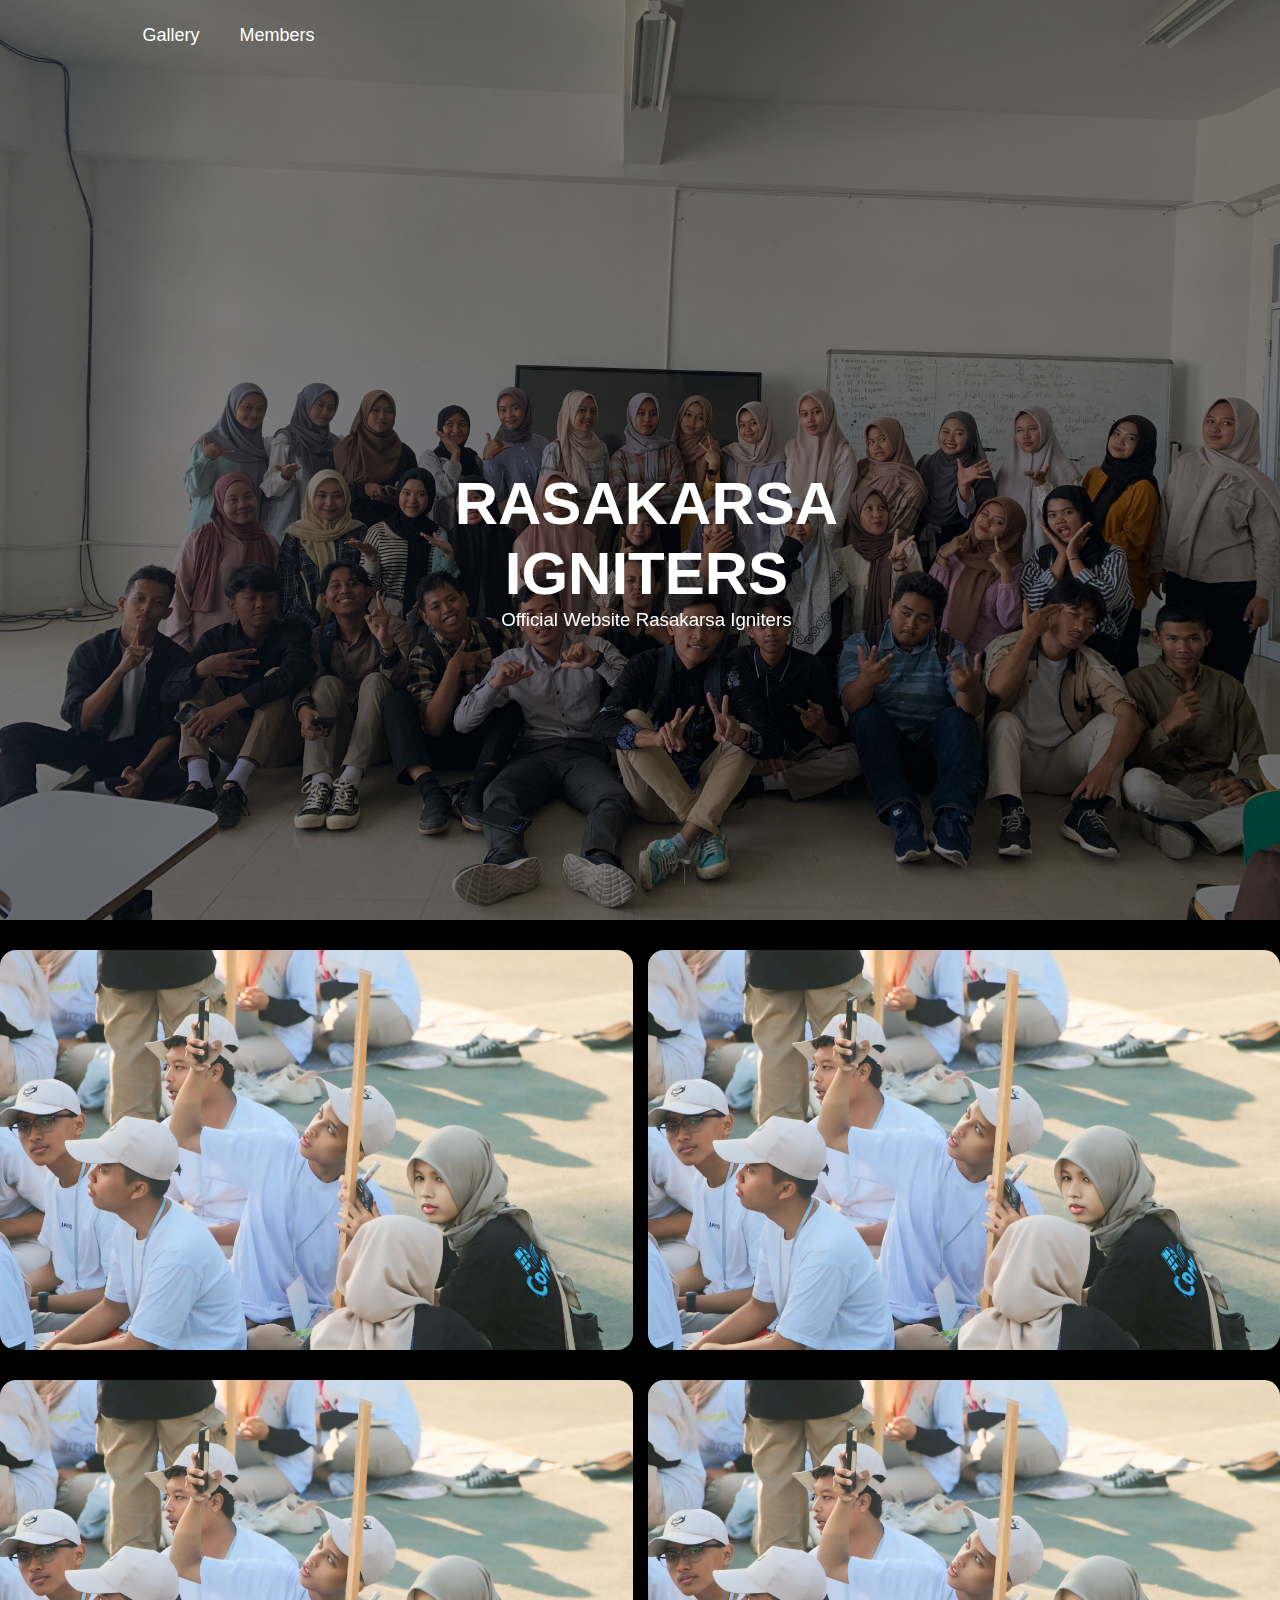
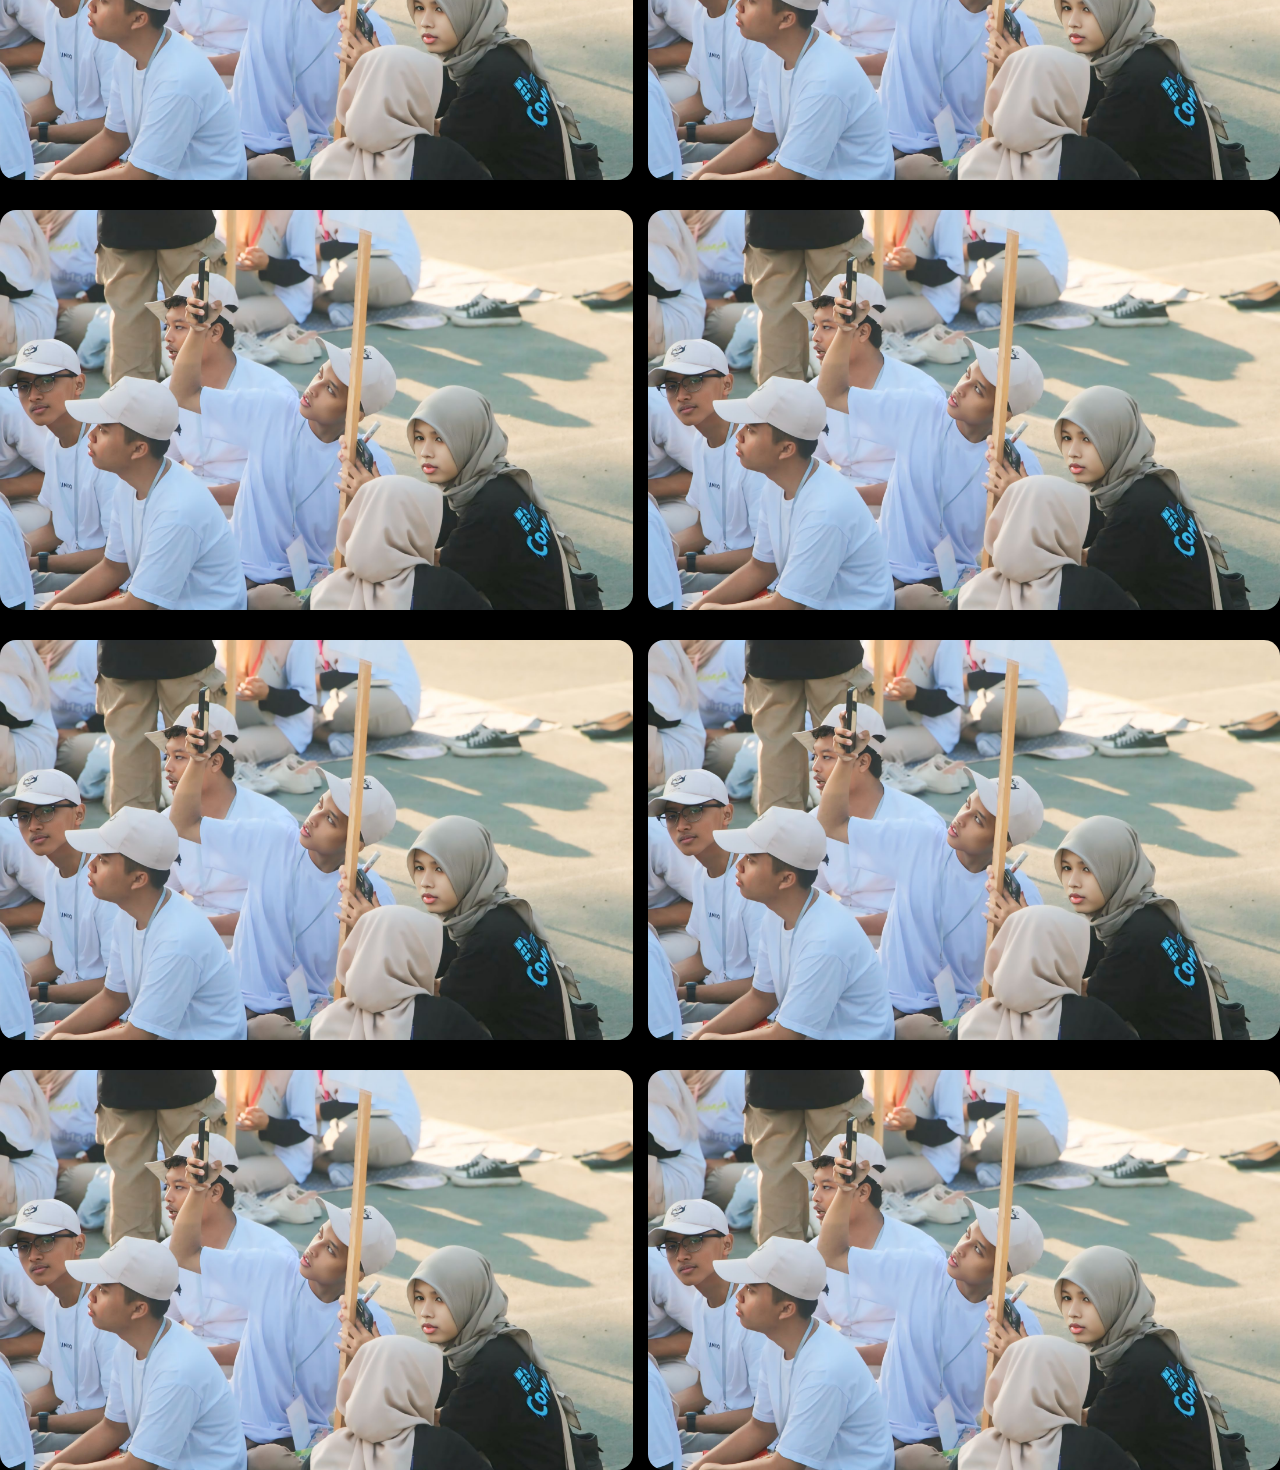
==== member.html @ 19d74fc9 "Add files via upload" ====
<!DOCTYPE html>
<html lang="en">
<head>
    <meta charset="UTF-8">
    <meta name="viewport" content="width=device-width, initial-scale=1.0">
    <link rel="stylesheet" href="style.css">
    <link rel="shortcut icon" href="RasakarsaIgniters/logo-KPID.jpg" type="image/x-icon" >
    <!-- AOS -->
    <link href="https://unpkg.com/aos@2.3.1/dist/aos.css" rel="stylesheet">
    <title>RASAKARSA IGNITERS</title>
</head>
<body>
    <div class="header">
        <nav>
            <ul class="menu">
                <li><a href="indax.html" class="menu-item">Gallery</a></li>
                <li><a href="#" class="menu-item">Members</a></li>
            </ul>
        </nav>
        <div class="header-content">
            <div data-aos="zoom-in-down">
                <h1>RASAKARSA IGNITERS</h1>
                <h3>Official Website Rasakarsa Igniters</h3>
            </div>
        </div>
    </div>
    
    <div class="card-group">
        <div class="card">
            <img src="ibnu1.jpg">
            <div class="layer"></div>
            <div class="info">
                <h1>Ibnu</h1>
                <p>Lorem ipsum dolor sit amet consectetur adipisicing elit. Magni, dolor.</p>
                <button>Explore</button>
            </div>
        </div>
        <div class="card">
            <img src="ibnu1.jpg">
            <div class="layer"></div>
            <div class="info">
                <h1>Ibnu</h1>
                <p>Lorem ipsum dolor sit amet consectetur adipisicing elit. Magni, dolor.</p>
                <button>Explore</button>
            </div>
        </div>
    </div>
    <div class="card-group">
        <div class="card">
            <img src="ibnu1.jpg">
            <div class="layer"></div>
            <div class="info">
                <h1>Ibnu</h1>
                <p>Lorem ipsum dolor sit amet consectetur adipisicing elit. Magni, dolor.</p>
                <button>Explore</button>
            </div>
        </div>
        <div class="card">
            <img src="ibnu1.jpg">
            <div class="layer"></div>
            <div class="info">
                <h1>Ibnu</h1>
                <p>Lorem ipsum dolor sit amet consectetur adipisicing elit. Magni, dolor.</p>
                <button>Explore</button>
            </div>
        </div>
    </div>
    <div class="card-group">
        <div class="card">
            <img src="ibnu1.jpg">
            <div class="layer"></div>
            <div class="info">
                <h1>Ibnu</h1>
                <p>Lorem ipsum dolor sit amet consectetur adipisicing elit. Magni, dolor.</p>
                <button>Explore</button>
            </div>
        </div>
        <div class="card">
            <img src="ibnu1.jpg">
            <div class="layer"></div>
            <div class="info">
                <h1>Ibnu</h1>
                <p>Lorem ipsum dolor sit amet consectetur adipisicing elit. Magni, dolor.</p>
                <button>Explore</button>
            </div>
        </div>
    </div>
    <div class="card-group">
        <div class="card">
            <img src="ibnu1.jpg">
            <div class="layer"></div>
            <div class="info">
                <h1>Ibnu</h1>
                <p>Lorem ipsum dolor sit amet consectetur adipisicing elit. Magni, dolor.</p>
                <button>Explore</button>
            </div>
        </div>
        <div class="card">
            <img src="ibnu1.jpg">
            <div class="layer"></div>
            <div class="info">
                <h1>Ibnu</h1>
                <p>Lorem ipsum dolor sit amet consectetur adipisicing elit. Magni, dolor.</p>
                <button>Explore</button>
            </div>
        </div>
    </div>
    <div class="card-group">
        <div class="card">
            <img src="ibnu1.jpg">
            <div class="layer"></div>
            <div class="info">
                <h1>Ibnu</h1>
                <p>Lorem ipsum dolor sit amet consectetur adipisicing elit. Magni, dolor.</p>
                <button>Explore</button>
            </div>
        </div>
        <div class="card">
            <img src="ibnu1.jpg">
            <div class="layer"></div>
            <div class="info">
                <h1>Ibnu</h1>
                <p>Lorem ipsum dolor sit amet consectetur adipisicing elit. Magni, dolor.</p>
                <button>Explore</button>
            </div>
        </div>
    </div>

    
    <script src="https://unpkg.com/aos@2.3.1/dist/aos.js"></script>
    <script>
        AOS.init();
      </script>
</body>
</html>
---- style.css ----
*{
    margin: 0;
    padding: 0;
    font-family: 'poppins', sans-serif;
}
body {
    background: #000;
    color: #fff;
}
.header {
    width: 85%;
    height: 100vh;
    background-image: linear-gradient(rgba(0,0,0,0.5),rgba(0,0,0,0.5)), url(foto-dalam-kelas.jpg);
    background-size: cover;
    background-position: center;
    padding: 10px 8%;
    position: relative;
}
.logo{
    width: 45px;
    height: 45px;
    border-radius: 50px;
    cursor: pointer;
}
.header-content{
    position: absolute;
    top: 50%;
    left: 50%;
    transform: translate(-50%,-50%);
    text-align: center;
    margin-top: 100px;
}
.header-content h1{
    font-size: 60px;
    line-height: 70px;
    font-weight: 600;
    max-width: 650px;
}
.header-content h3{
    font-weight: 400;
    margin-bottom: 20px;
}
.features{
    padding: 50px 12%;
    font-size: 22px;
}
.row{
    display: flex;
    width: 100%;
    align-items: center;
    flex-wrap: wrap;
    padding: 50px 0;
}

nav{
    background-color: transparent;
}
.menu{
    list-style: none;
    padding: 0;
    margin-left: 20px;
    display: flex;
}
.menu-item{
    color: white;
    text-decoration: none;
    padding: 15px 20px;
    display: inline-block;
    position: relative;
    font-size: 18px;
}
.menu-item:hover{
    color: #ddd;
}
.menu-item::after{
    content: '';
    position: absolute;
    width: 0;
    height: 2px;
    display: block;
    margin-top: 5px;
    right: 0;
    background: white;
    transition: width 0.3s ease;
    -webkit-transition: width 0.3s ease;
}
.menu-item:hover::after{
    width: 100%;
    left: 0;
    background: white;
}

.text-col{
    flex-basis: 50%;
    margin-bottom: 20px;
}
.img-col{
    flex-basis: 50%;
    margin-bottom: 20px;
}
.img-col:hover{
    transform: scale(1.1);
}
.img-col img{
    display: block;
    width: 90%;
    margin: auto;
}
.features h2{
    font-size: 50px;
    font-weight: 600;
    margin-top: 20px;
}


.card-group{
    margin-top: 30px;
    display: flex;
    gap: 15px;
}
.card{
    width: 50%;
    height: 400px;
    border-radius: 16px;
    overflow: hidden;
    position: relative;
    transition: 0.5s;
    cursor: pointer;
}
.card img{
    width: 100%;
    height: 100%;
    object-fit: cover;
    pointer-events: none;
    transition: 0.5s;
}
.card .layer{
    background: linear-gradient(to top, rgba(0,0,0,1), rgba(0,0,0,0));
    position: absolute;
    bottom: 0;
    width: 100%;
    height: 75%;
    opacity: 0;
    transition: 0.3s;
}
.card .info{
    position: absolute;
    bottom: -50%;
    padding: 15px;
    text-align: center;
    opacity: 0;
    transition: 0.5s bottom, 1.75s opacity;
}
.info p{
    text-align: center;
    font-size: 14px;
    margin-top: 3px;
}
.info button{
    background: #4c0ccc;
    border: none;
    padding: 8px 12px;
    font-weight: bold;
    border-radius: 8px;
    margin-top: 8px;
}
.card:hover,
.card:hover img,
.card:hover layer {
    transform: scale(1.1);
}
.card:hover > .layer {
    opacity: 1;
}
.card:hover > .info {
    bottom: 0;
    opacity: 1;
}
.card-group:hover > .card:not(:hover) {
    filter: blur(5px);
}
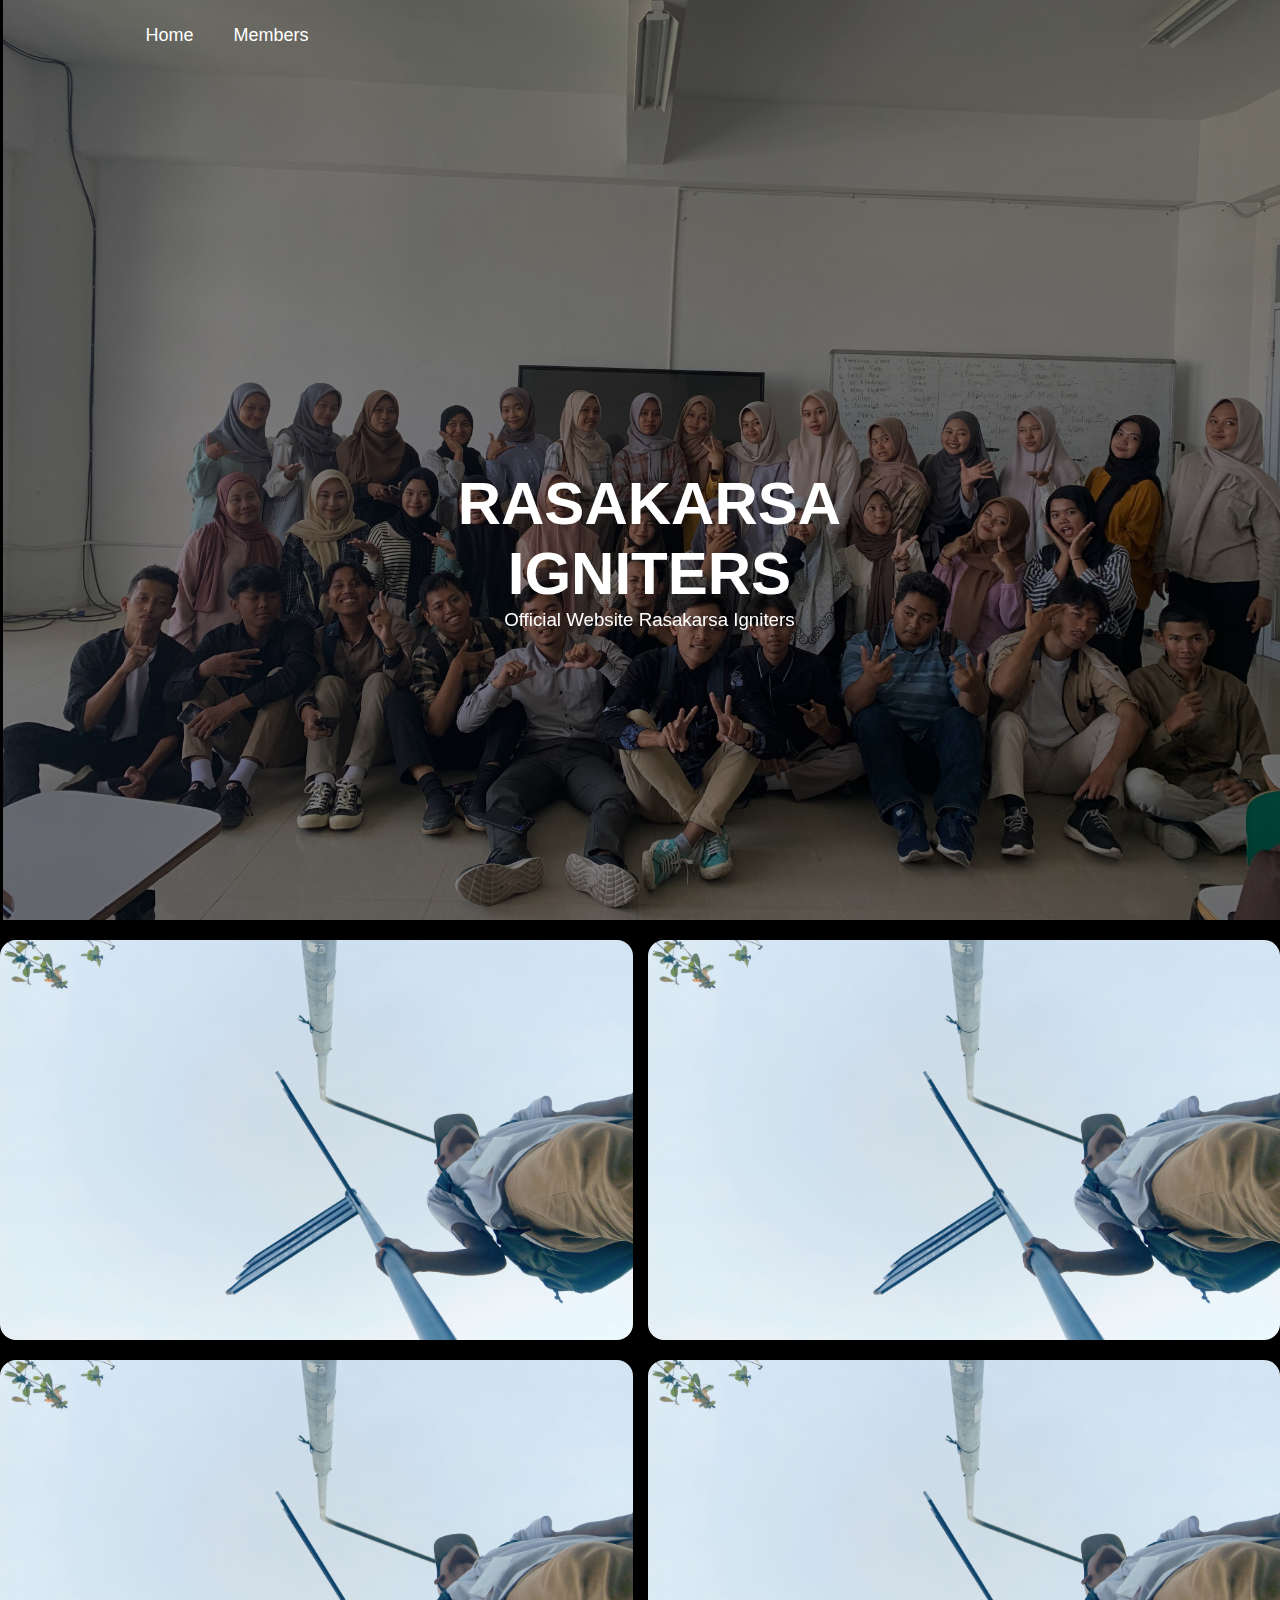
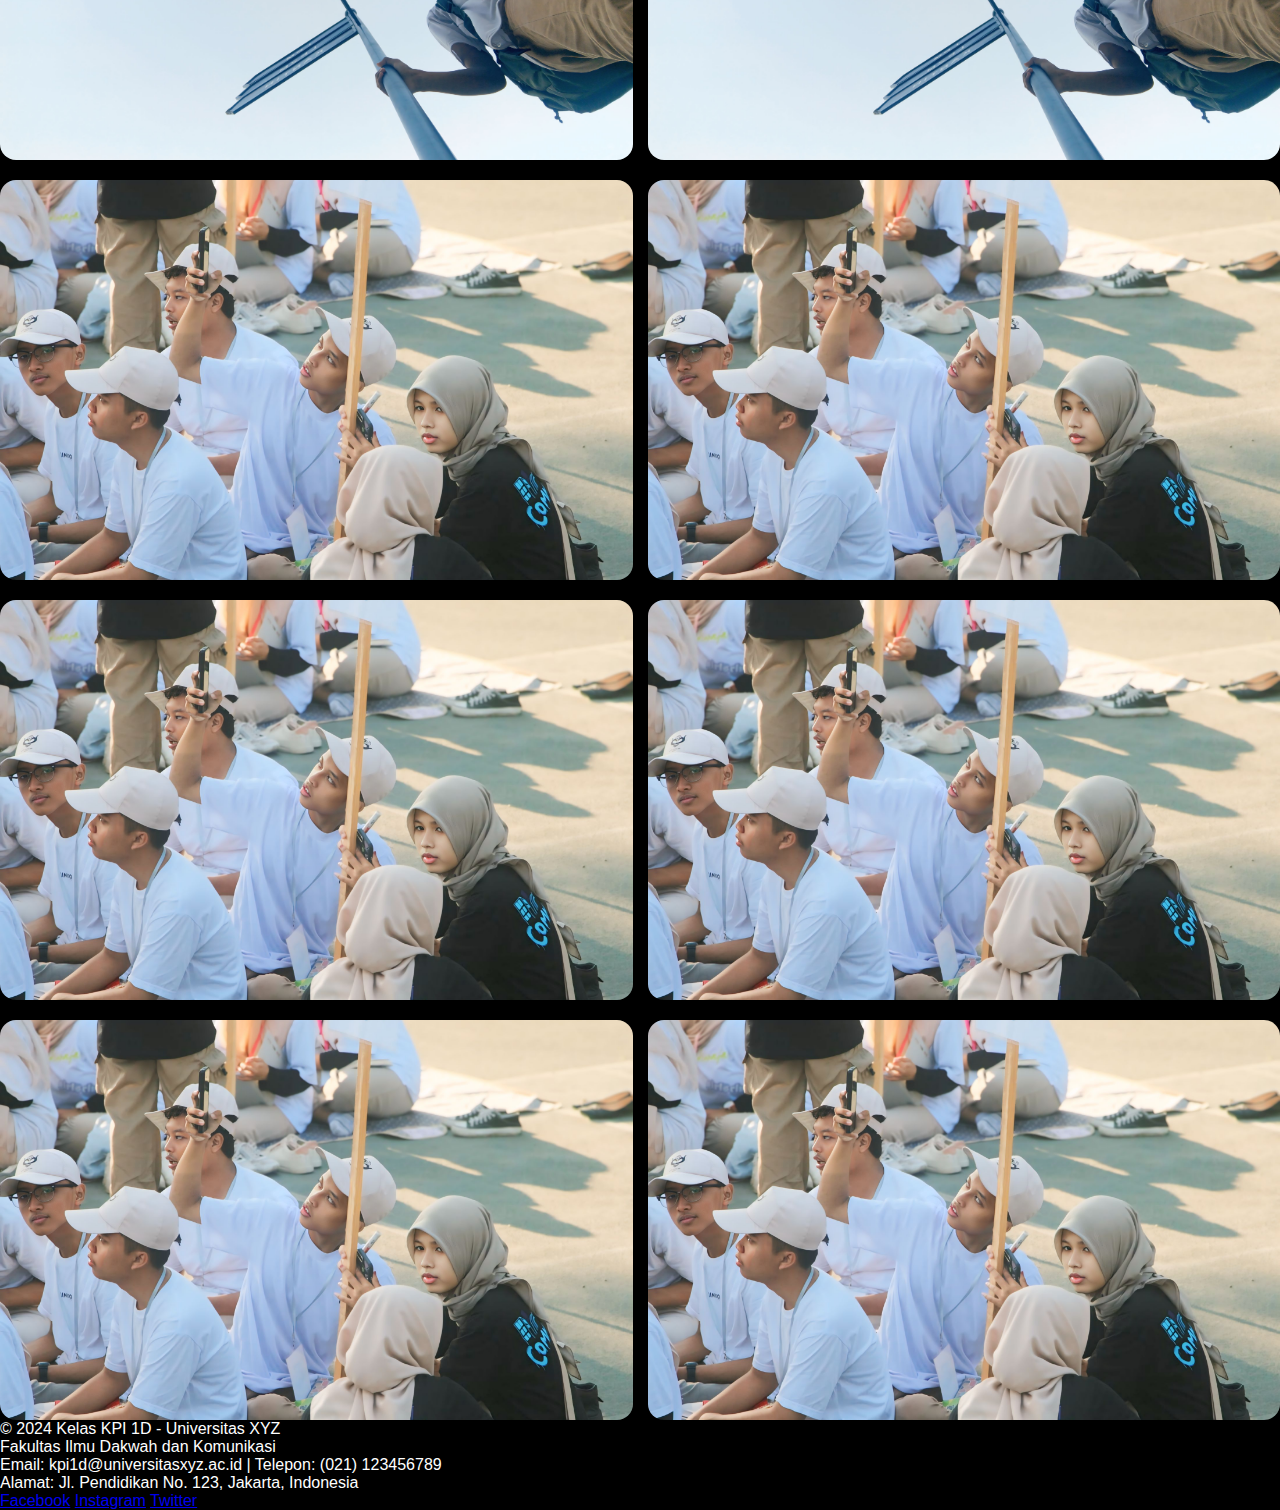
==== commit 4f56ac4e: "Update member.html" ====
--- a/member.html
+++ b/member.html
@@ -4,7 +4,7 @@
     <meta charset="UTF-8">
     <meta name="viewport" content="width=device-width, initial-scale=1.0">
     <link rel="stylesheet" href="style.css">
-    <link rel="shortcut icon" href="RasakarsaIgniters/logo-KPID.jpg" type="image/x-icon" >
+    <link rel="shortcut icon" href="logo.png" type="image/x-icon" >
     <!-- AOS -->
     <link href="https://unpkg.com/aos@2.3.1/dist/aos.css" rel="stylesheet">
     <title>RASAKARSA IGNITERS</title>
@@ -13,7 +13,7 @@
     <div class="header">
         <nav>
             <ul class="menu">
-                <li><a href="indax.html" class="menu-item">Gallery</a></li>
+                <li><a href="index.html" class="menu-item">Home</a></li>
                 <li><a href="#" class="menu-item">Members</a></li>
             </ul>
         </nav>
@@ -25,9 +25,10 @@
         </div>
     </div>
     
+
     <div class="card-group">
         <div class="card">
-            <img src="ibnu1.jpg">
+            <img src="ibnu2.jpg">
             <div class="layer"></div>
             <div class="info">
                 <h1>Ibnu</h1>
@@ -36,7 +37,7 @@
             </div>
         </div>
         <div class="card">
-            <img src="ibnu1.jpg">
+            <img src="ibnu2.jpg">
             <div class="layer"></div>
             <div class="info">
                 <h1>Ibnu</h1>
@@ -47,7 +48,7 @@
     </div>
     <div class="card-group">
         <div class="card">
-            <img src="ibnu1.jpg">
+            <img src="ibnu2.jpg">
             <div class="layer"></div>
             <div class="info">
                 <h1>Ibnu</h1>
@@ -56,7 +57,7 @@
             </div>
         </div>
         <div class="card">
-            <img src="ibnu1.jpg">
+            <img src="ibnu2.jpg">
             <div class="layer"></div>
             <div class="info">
                 <h1>Ibnu</h1>
@@ -126,10 +127,24 @@
         </div>
     </div>
 
+    <footer class="site-footer">
+        <div class="footer-content">
+            <p>&copy; 2024 Kelas KPI 1D - Universitas XYZ</p>
+            <p>Fakultas Ilmu Dakwah dan Komunikasi</p>
+            <p>Email: kpi1d@universitasxyz.ac.id | Telepon: (021) 123456789</p>
+            <p>Alamat: Jl. Pendidikan No. 123, Jakarta, Indonesia</p>
+        </div>
+        <div class="social-media">
+            <a href="#">Facebook</a>
+            <a href="#">Instagram</a>
+            <a href="#">Twitter</a>
+        </div>
+    </footer>
+    
     
     <script src="https://unpkg.com/aos@2.3.1/dist/aos.js"></script>
     <script>
         AOS.init();
       </script>
 </body>
-</html>+</html>
--- a/style.css
+++ b/style.css
@@ -4,10 +4,12 @@
     font-family: 'poppins', sans-serif;
 }
 body {
+    width: 100%;
     background: #000;
     color: #fff;
 }
 .header {
+    margin-left: 3px;
     width: 85%;
     height: 100vh;
     background-image: linear-gradient(rgba(0,0,0,0.5),rgba(0,0,0,0.5)), url(foto-dalam-kelas.jpg);
@@ -46,7 +48,7 @@
 }
 .row{
     display: flex;
-    width: 100%;
+    width: 84%;
     align-items: center;
     flex-wrap: wrap;
     padding: 50px 0;
@@ -114,7 +116,7 @@
 
 
 .card-group{
-    margin-top: 30px;
+    margin-top: 20px;
     display: flex;
     gap: 15px;
 }
@@ -178,4 +180,4 @@
 }
 .card-group:hover > .card:not(:hover) {
     filter: blur(5px);
-}+}
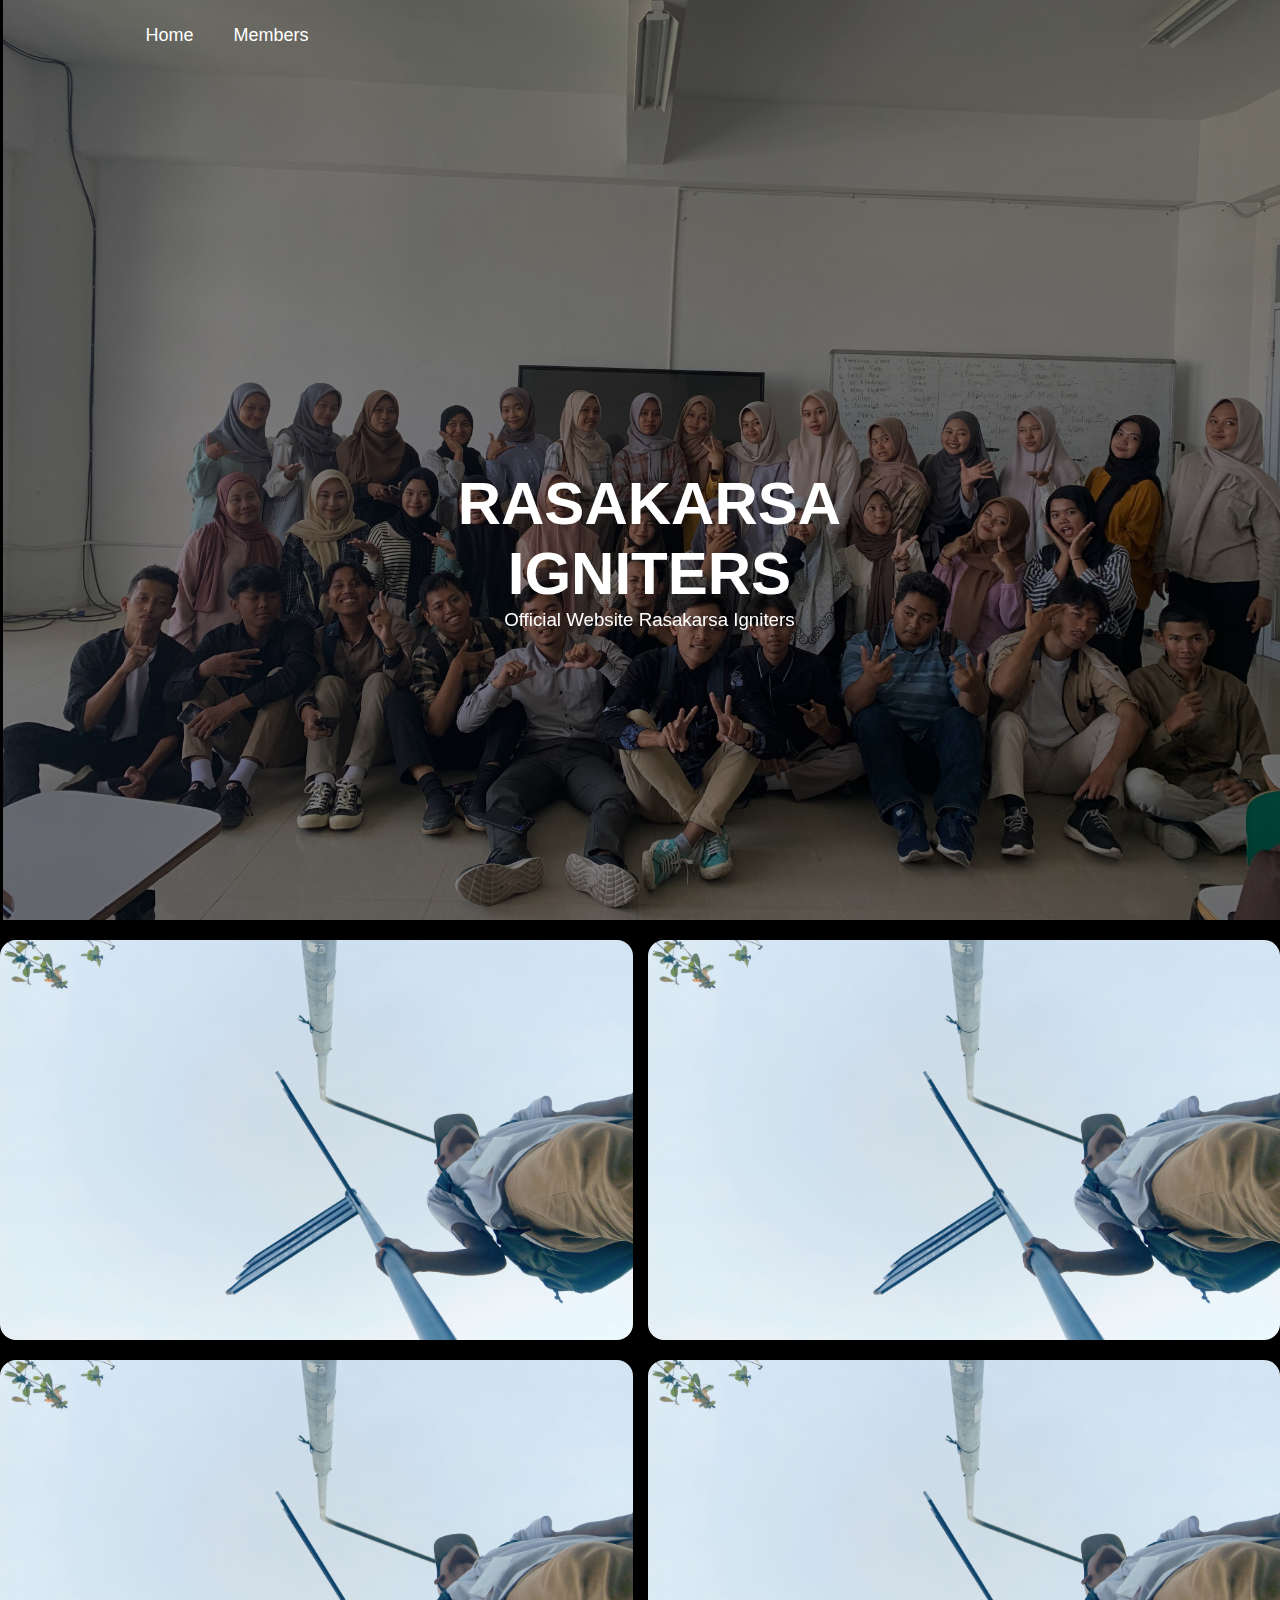
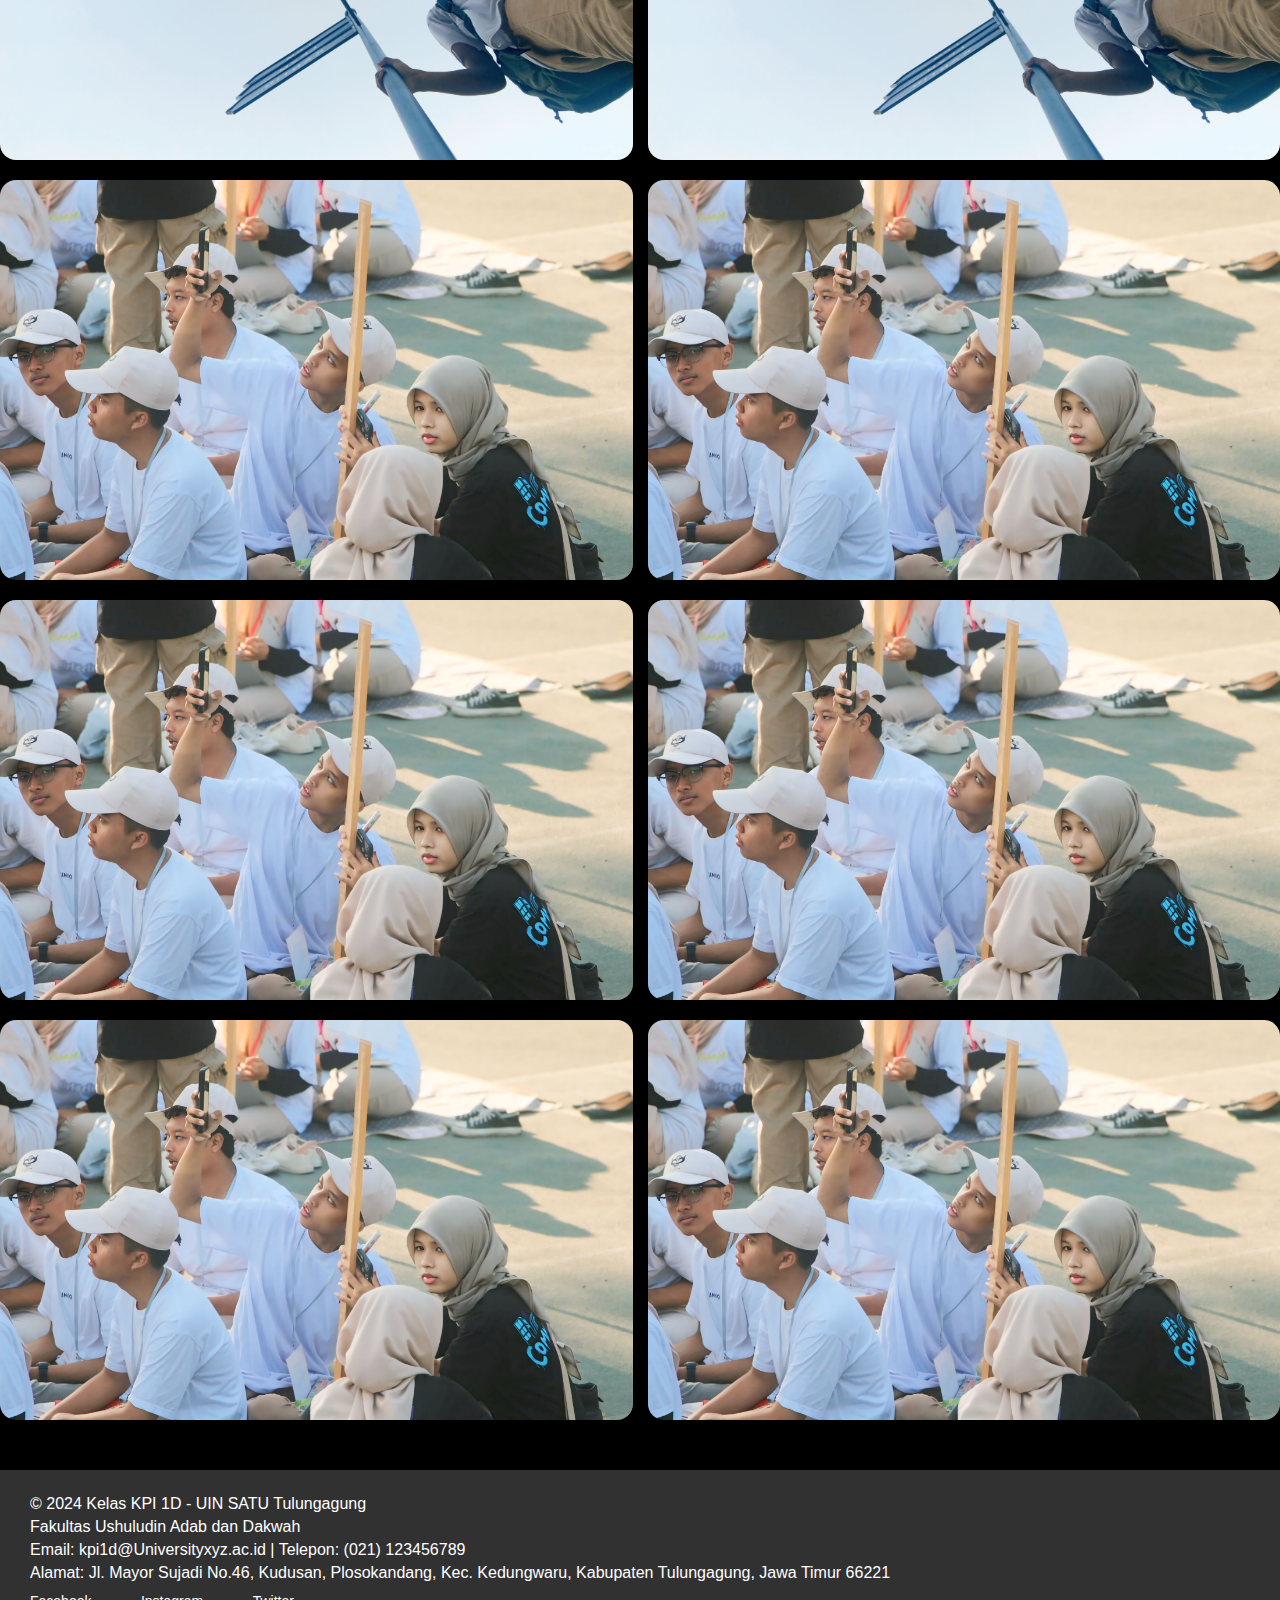
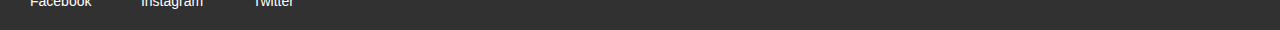
==== commit 1b31ce38: "Update member.html" ====
--- a/member.html
+++ b/member.html
@@ -127,18 +127,18 @@
         </div>
     </div>
 
-    <footer class="site-footer">
-        <div class="footer-content">
-            <p>&copy; 2024 Kelas KPI 1D - Universitas XYZ</p>
-            <p>Fakultas Ilmu Dakwah dan Komunikasi</p>
-            <p>Email: kpi1d@universitasxyz.ac.id | Telepon: (021) 123456789</p>
-            <p>Alamat: Jl. Pendidikan No. 123, Jakarta, Indonesia</p>
-        </div>
-        <div class="social-media">
-            <a href="#">Facebook</a>
-            <a href="#">Instagram</a>
-            <a href="#">Twitter</a>
-        </div>
+        <footer class="site-footer">
+        <div class="footer-content">
+            <p>&copy; 2024 Kelas KPI 1D - UIN SATU Tulungagung</p>
+            <p>Fakultas Ushuludin Adab dan Dakwah</p>
+            <p>Email: kpi1d@Universityxyz.ac.id | Telepon: (021) 123456789</p>
+            <p>Alamat: Jl. Mayor Sujadi No.46, Kudusan, Plosokandang, Kec. Kedungwaru, Kabupaten Tulungagung, Jawa Timur 66221</p>
+        </div>
+        <div class="social-media">
+            <a href="#">Facebook</a>
+            <a href="#">Instagram</a>
+            <a href="#">Twitter</a>
+        </div>
     </footer>
     
     
--- a/style.css
+++ b/style.css
@@ -181,3 +181,34 @@
 .card-group:hover > .card:not(:hover) {
     filter: blur(5px);
 }
+
+/* Footer Styles */
+.site-footer {
+    background-color: #313131;
+    color: white;
+    padding: 20px 0;
+    text-align: start;
+    font-family: Arial, sans-serif;
+    margin-top: 50px;
+}
+
+.footer-content p {
+    margin: 5px 0;
+    margin-left: 30px;
+}
+
+.social-media {
+    margin-top: 10px;
+}
+
+.social-media a {
+    color: white;
+    margin: 0 15px;
+    margin-left: 30px;
+    text-decoration: none;
+    font-size: 14px;
+}
+
+.social-media a:hover {
+    text-decoration: underline;
+}
